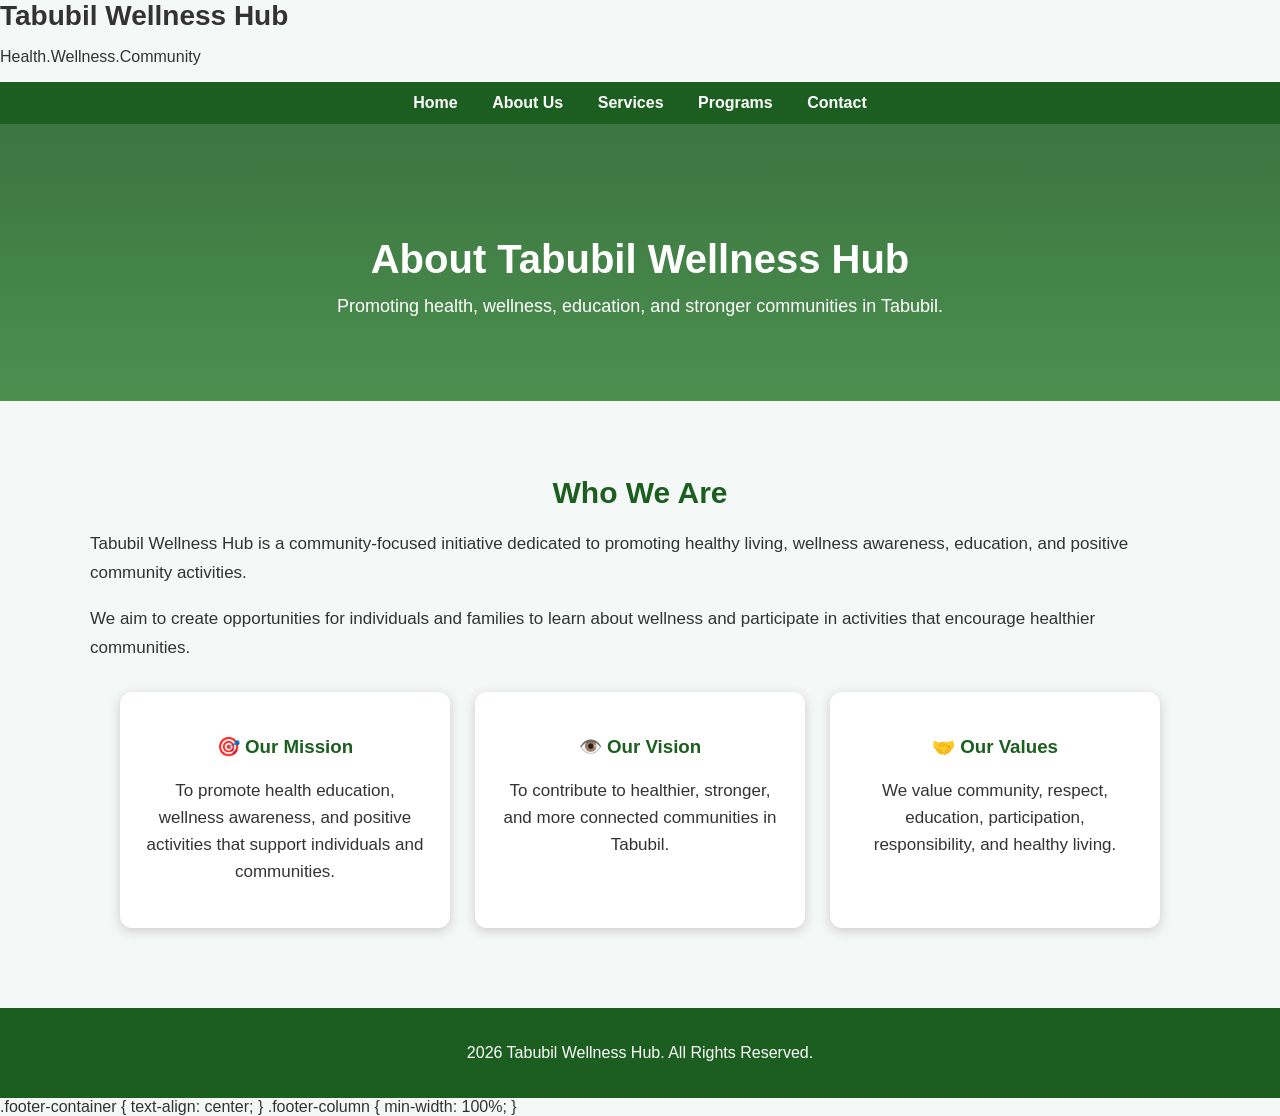
==== about.html @ 1caa2942 "Add files via upload" ====
<!DOCTYPE html>
<html lang="en">

<head>
    <meta charset="UTF-8">
    <meta name="viewport" content="width=device-width",initial-scale=1.0">

    <title>About Us-Tabubil Wellness Hub</title>

    <link rel="stylesheet"href="style.css">
</head>

<body>

    <head>
      <div class="logo">
        Tabubil Wellness Hub
      </div>

      <p>Health.Wellness.Community</p>
    </head>

    <nav>
        <a href="index.html">Home</a>
        <a href="about.html">About Us</a>
        <a  href="#services">Services</a>
        <a href="#programs">Programs</a>
        <a href="#contact">Contact</a>
    </nav>

    <section class="about-page">

    <div class="page-header">
        <h1>About Tabubil Wellness Hub</h1>
        <p>
            Promoting health, wellness, education, and stronger
            communities in Tabubil.
        </p>
    </div>

    <div class="content-container">

        <h2>Who We Are</h2>

        <p>
            Tabubil Wellness Hub is a community-focused initiative
            dedicated to promoting healthy living, wellness awareness,
            education, and positive community activities.
        </p>

        <p>
            We aim to create opportunities for individuals and families
            to learn about wellness and participate in activities that
            encourage healthier communities.
        </p>

        <div class="card-container">

            <div class="card">
                <h3>🎯 Our Mission</h3>
                <p>
                    To promote health education, wellness awareness,
                    and positive activities that support individuals
                    and communities.
                </p>
            </div>

            <div class="card">
                <h3>👁️ Our Vision</h3>
                <p>
                    To contribute to healthier, stronger, and more
                    connected communities in Tabubil.
                </p>
            </div>

            <div class="card">
                <h3>🤝 Our Values</h3>
                <p>
                    We value community, respect, education, participation,
                    responsibility, and healthy living.
                </p>
            </div>

        </div>

</section>
    </section>

    <footer>

        <p>2026 Tabubil Wellness Hub. All Rights Reserved.</p>
    </footer>

    .footer-container {
    text-align: center;
}

.footer-column {
    min-width: 100%;
}

    <script src="script.js"></script>

</body>
</html>
---- style.css ----
body{
    margin:0;
    font-family:Arial,sans-serif;
    background-color:#f4f8f6;
    color:#333;
}

header{
    background-color:#2e7d32;
    color:white;
    padding:20px;
    text-align:center;
}

nav {
    background-color: #1b5e20;
    padding: 12px;
    text-align: center;
    position: sticky;
    top: 0;
    z-index: 1000;
}

nav a{
    color:white;
    text-decoration:none;
    margin:0 15px;
    font-weight:bold;
}

.hero{
    min-height:450px;
    display:flex;
    align-items:center;
    justify-content:center;
    text-align:center;

    background-image:url("images/wellness.jpg");
    background-size:cover;
    background-position:center;

    position:relative;
}

.hero::before{
    content:"";
    position:absolute;
    top:0;
    left:0;
    width:100%;
    height:100%;
    background:rgba(0,0,0,0,4);
}

.hero-content{
    position:relative;
    color:green;
    max-width:700px;
    padding:20px;
}

.hero-content h1{
    font-size:45px;
}

.hero-content p{
    font-size:21px;
}

.button{
    display:inline-block;
    background-color:#2e7d32;
    color:white;
    padding:12px 25px;
    text-decoration:none;
    border-radius:5px;
    margin-top:15px;
}

.services{
    padding:40px 20px;
    text-align:center;
}

.service-box{
    display:inline-block;
    width:250px;
    margin:15px;
    padding:20px;
    background-color:white;
    border-radius:10px;
    box-shadow:0 2px 8px #ccc;
}

footer{
    background-color:#1b5e20;
    color:white;
    text-align:center;
    padding:20px;
    margin-top:30px;
}

.logo{
    font-size:28px;
    font-weight:bold;
    margin-bottom:10px;
}

form {
    max-width: 600px;
    margin: 20px auto;
    text-align: left;
}

input,
textarea {
    width: 100%;
    padding: 12px;
    margin-top: 8px;
    border: 1px solid #ccc;
    border-radius: 5px;
    font-size: 16px;
    box-sizing: border-box;
}

button {
    border: none;
    cursor: pointer;
    font-size: 16px;
}

@media (max-width: 768px) {

    .footer-container {
    text-align: center;
}

.footer-column {
    min-width: 100%;
}

    .logo {
        font-size: 22px;
    }

    nav {
        padding: 10px;
    }

    nav a {
        display: block;
        margin: 10px 0;
    }

    .hero {
        min-height: 350px;
    }

    .hero-content h1 {
        font-size: 32px;
    }

    .hero-content p {
        font-size: 18px;
    }

    .service-box {
        display: block;
        width: auto;
        margin: 20px 10px;
    }

    .services {
        padding: 30px 15px;
    }

    input,
    textarea {
        width: 100%;
    }

}

nav a {
    transition: 0.3s;
}

nav a:hover {
    background-color: white;
    color: #1b5e20;
    padding: 8px 12px;
    border-radius: 5px;
}

.info-section {
    padding: 50px 20px;
    text-align: center;
    max-width: 1100px;
    margin: auto;
}

.info-section h2 {
    color: #1b5e20;
    font-size: 32px;
    margin-bottom: 20px;
}

.info-section > p {
    max-width: 800px;
    margin: auto;
    line-height: 1.7;
    font-size: 17px;
}

.gallery {
    padding: 50px 20px;
    text-align: center;
    background-color: #eef7f0;
}

.gallery h2 {
    color: #1b5e20;
    font-size: 32px;
}

.gallery-container {
    display: flex;
    justify-content: center;
    gap: 25px;
    flex-wrap: wrap;
    margin-top: 30px;
}

.gallery-item {
    background-color: white;
    width: 300px;
    border-radius: 10px;
    overflow: hidden;
    box-shadow: 0 2px 8px #ccc;
}

.gallery-item img {
    width: 100%;
    height: 200px;
    object-fit: cover;
}

.gallery-item h3 {
    padding: 10px;
    color: #1b5e20;
}

form label {
    display: block;
    margin-top: 15px;
    font-weight: bold;
}

form .button {
    margin-top: 15px;
}

/* Professional page headings */
.page-header {
    background: linear-gradient(rgba(27, 94, 32, 0.85), rgba(46, 125, 50, 0.85)),
                url("images/wellness.jpg");
    background-size: cover;
    background-position: center;
    color: white;
    text-align: center;
    padding: 80px 20px;
}

.page-header h1 {
    font-size: 40px;
    margin-bottom: 10px;
}

.page-header p {
    font-size: 18px;
    max-width: 700px;
    margin: auto;
    line-height: 1.6;
}

/* Content cards */
.content-container {
    max-width: 1100px;
    margin: auto;
    padding: 50px 20px;
}

.content-container h2 {
    color: #1b5e20;
    text-align: center;
    font-size: 30px;
    margin-bottom: 20px;
}

.content-container p {
    line-height: 1.7;
    font-size: 17px;
}

/* Professional cards */
.card-container {
    display: flex;
    justify-content: center;
    gap: 25px;
    flex-wrap: wrap;
    margin-top: 30px;
}

.card {
    background: white;
    width: 280px;
    padding: 25px;
    border-radius: 12px;
    text-align: center;
    box-shadow: 0 3px 12px #ccc;
    transition: 0.3s;
}

.card:hover {
    transform: translateY(-8px);
}

.card h3 {
    color: #1b5e20;
}

.card p {
    line-height: 1.6;
}

/* Hero buttons */
.hero-buttons {
    margin-top: 25px;
}

.hero-buttons .button {
    margin: 5px;
}

.secondary-button {
    background-color: white;
    color: #1b5e20;
}

.secondary-button:hover {
    background-color: #1b5e20;
    color: white;
}

/* Programs section */
.programs {
    padding: 60px 20px;
    text-align: center;
    background-color: #f4f8f6;
}

.programs h2 {
    color: #1b5e20;
    font-size: 32px;
    margin-bottom: 10px;
}

.section-intro {
    max-width: 700px;
    margin: 0 auto 30px;
    line-height: 1.6;
    font-size: 17px;
}

.programs .button {
    margin-top: 30px;
}

/* Contact page */
.contact-section {
    background-color: #f4f8f6;
}

.contact-container {
    max-width: 1100px;
    margin: auto;
    padding: 50px 20px;
    display: flex;
    gap: 40px;
    flex-wrap: wrap;
}

.contact-info,
.contact-form {
    background-color: white;
    padding: 30px;
    border-radius: 12px;
    box-shadow: 0 3px 12px #ccc;
    flex: 1;
    min-width: 280px;
}

.contact-info h2,
.contact-form h2 {
    color: #1b5e20;
    margin-bottom: 20px;
}

.contact-info p {
    line-height: 1.7;
    margin-bottom: 20px;
}

/* Professional footer */
.footer-container {
    max-width: 1100px;
    margin: auto;
    padding: 40px 20px;
    display: flex;
    justify-content: space-between;
    gap: 40px;
    flex-wrap: wrap;
}

.footer-column {
    flex: 1;
    min-width: 220px;
}

.footer-column h3 {
    color: white;
    margin-bottom: 15px;
}

.footer-column p {
    line-height: 1.6;
}

.footer-column a {
    display: block;
    color: white;
    text-decoration: none;
    margin: 8px 0;
}

.footer-column a:hover {
    text-decoration: underline;
}

.footer-bottom {
    border-top: 1px solid #4caf50;
    text-align: center;
    padding: 15px;
}
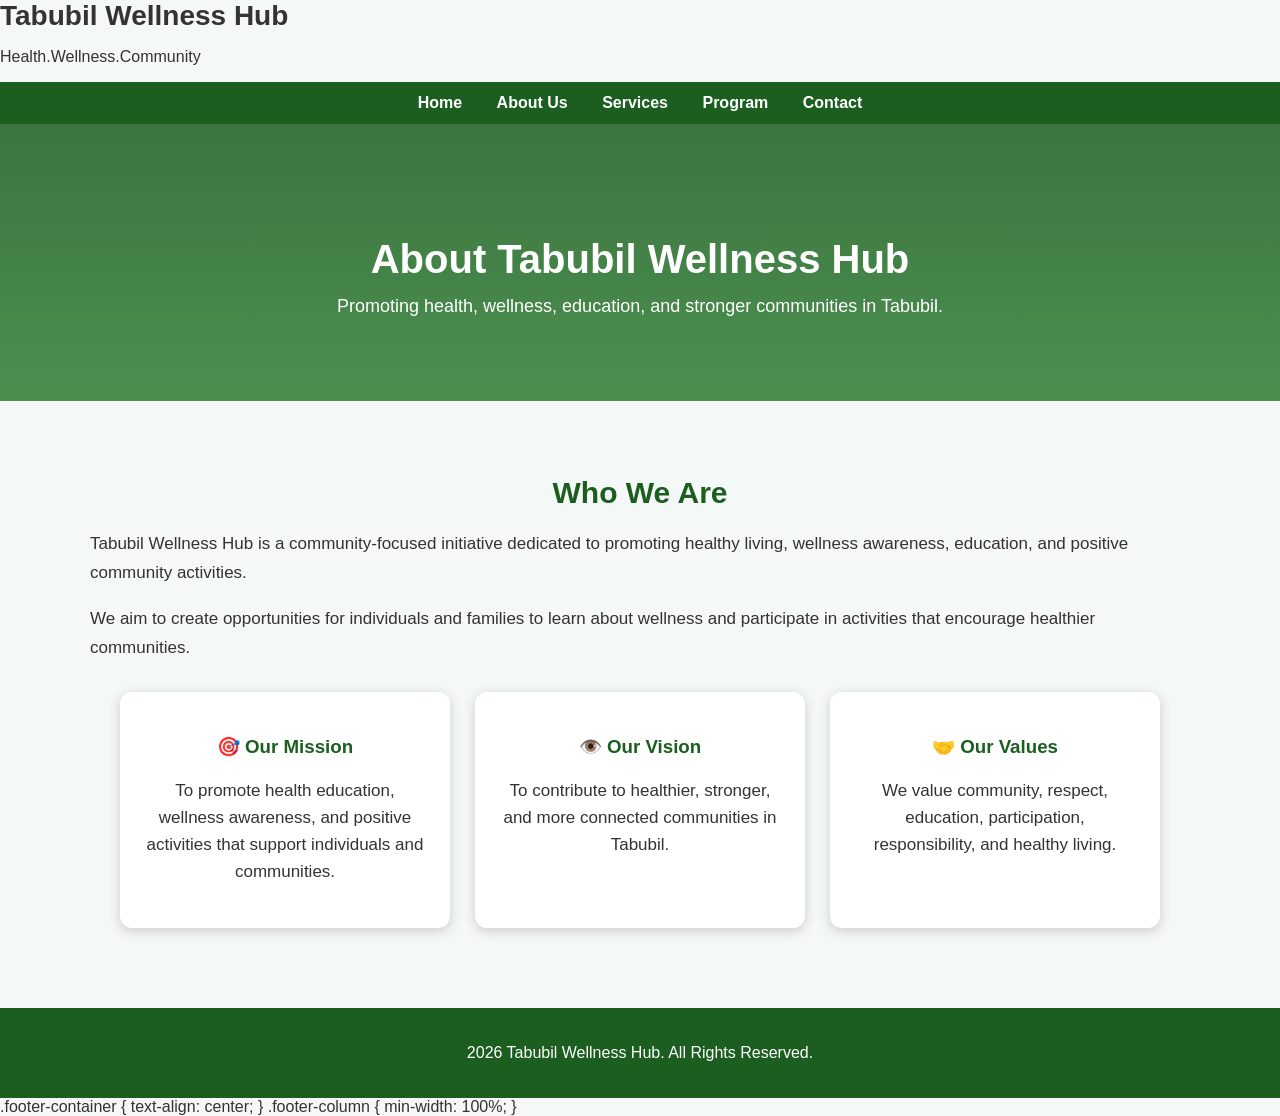
==== commit 3cd27ec3: "Update about.html" ====
--- a/about.html
+++ b/about.html
@@ -23,9 +23,9 @@
     <nav>
         <a href="index.html">Home</a>
         <a href="about.html">About Us</a>
-        <a  href="#services">Services</a>
-        <a href="#programs">Programs</a>
-        <a href="#contact">Contact</a>
+        <a  href="services.html">Services</a>
+        <a href="program.html">Program</a>
+        <a href="contact.html">Contact</a>
     </nav>
 
     <section class="about-page">
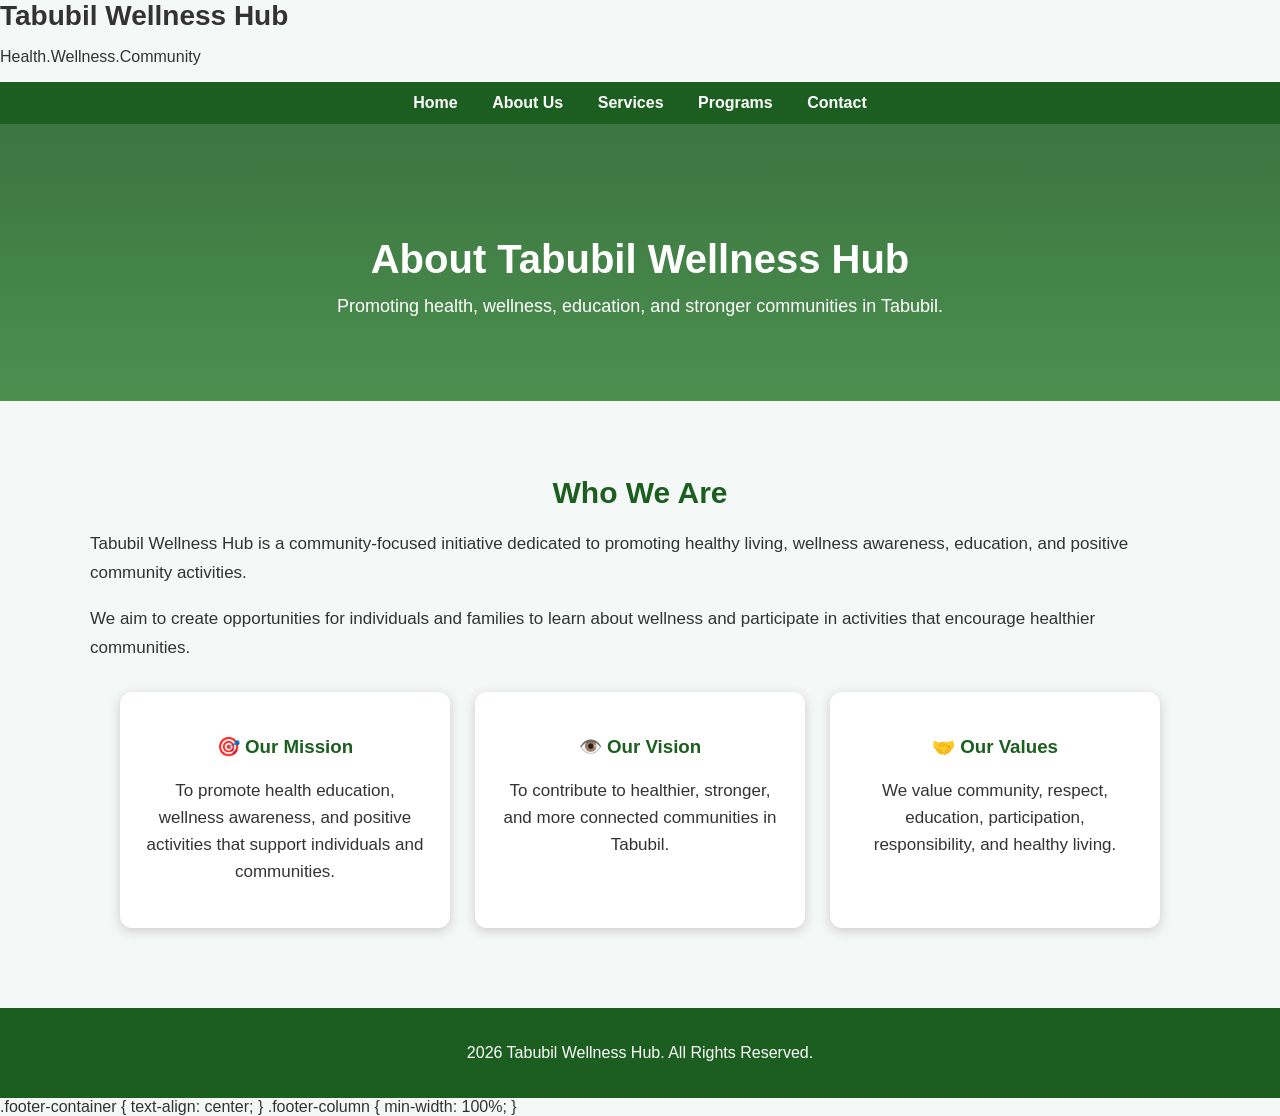
==== commit ac553239: "Update about.html" ====
--- a/about.html
+++ b/about.html
@@ -24,7 +24,7 @@
         <a href="index.html">Home</a>
         <a href="about.html">About Us</a>
         <a  href="services.html">Services</a>
-        <a href="program.html">Program</a>
+        <a href="program.html">Programs</a>
         <a href="contact.html">Contact</a>
     </nav>
 
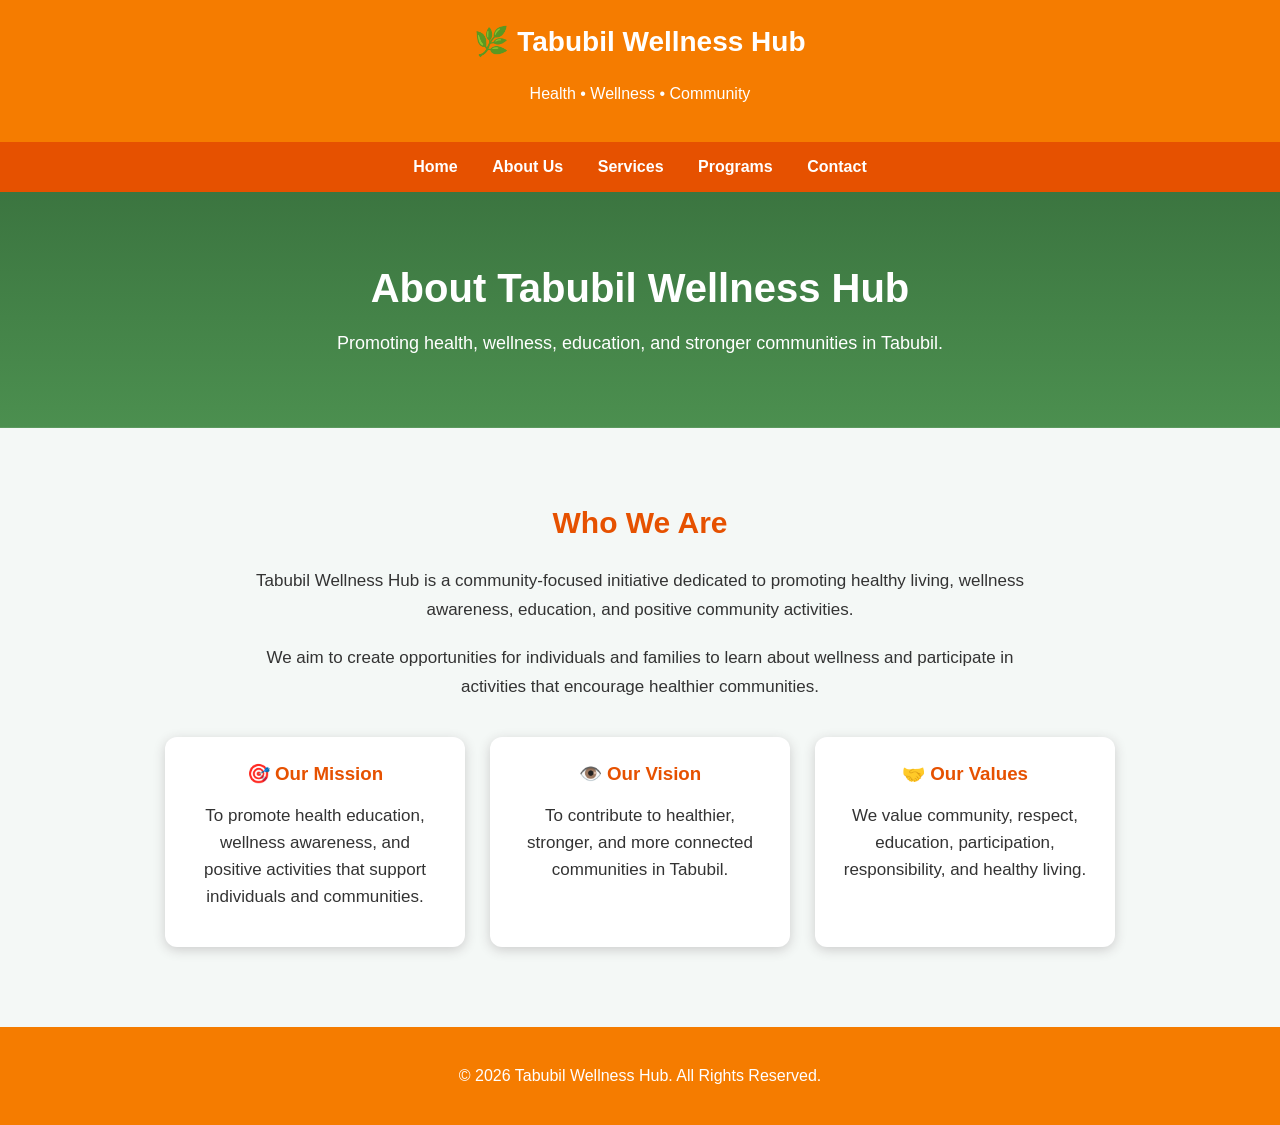
==== commit c860ddb1: "Update about.html" ====
--- a/about.html
+++ b/about.html
@@ -3,106 +3,130 @@
 
 <head>
     <meta charset="UTF-8">
-    <meta name="viewport" content="width=device-width",initial-scale=1.0">
+    <meta name="viewport" content="width=device-width, initial-scale=1.0">
 
-    <title>About Us-Tabubil Wellness Hub</title>
+    <title>About Us - Tabubil Wellness Hub</title>
 
-    <link rel="stylesheet"href="style.css">
+    <link rel="stylesheet" href="style.css">
 </head>
 
 <body>
 
-    <head>
-      <div class="logo">
-        Tabubil Wellness Hub
-      </div>
+    <header>
 
-      <p>Health.Wellness.Community</p>
-    </head>
+        <div class="logo">
+            🌿 Tabubil Wellness Hub
+        </div>
+
+        <p>Health • Wellness • Community</p>
+
+    </header>
+
 
     <nav>
+
         <a href="index.html">Home</a>
+
         <a href="about.html">About Us</a>
-        <a  href="services.html">Services</a>
-        <a href="program.html">Programs</a>
-        <a href="contact.html">Contact</a>
+
+        <a href="services.html">Services</a>
+
+        <a href="index.html#programs">Programs</a>
+
+        <a href="index.html#contact">Contact</a>
+
     </nav>
+
 
     <section class="about-page">
 
-    <div class="page-header">
-        <h1>About Tabubil Wellness Hub</h1>
-        <p>
-            Promoting health, wellness, education, and stronger
-            communities in Tabubil.
-        </p>
-    </div>
+        <div class="page-header">
 
-    <div class="content-container">
+            <h1>About Tabubil Wellness Hub</h1>
 
-        <h2>Who We Are</h2>
+            <p>
+                Promoting health, wellness, education, and stronger
+                communities in Tabubil.
+            </p>
 
-        <p>
-            Tabubil Wellness Hub is a community-focused initiative
-            dedicated to promoting healthy living, wellness awareness,
-            education, and positive community activities.
-        </p>
+        </div>
 
-        <p>
-            We aim to create opportunities for individuals and families
-            to learn about wellness and participate in activities that
-            encourage healthier communities.
-        </p>
 
-        <div class="card-container">
+        <div class="content-container">
 
-            <div class="card">
-                <h3>🎯 Our Mission</h3>
-                <p>
-                    To promote health education, wellness awareness,
-                    and positive activities that support individuals
-                    and communities.
-                </p>
-            </div>
+            <h2>Who We Are</h2>
 
-            <div class="card">
-                <h3>👁️ Our Vision</h3>
-                <p>
-                    To contribute to healthier, stronger, and more
-                    connected communities in Tabubil.
-                </p>
-            </div>
+            <p>
+                Tabubil Wellness Hub is a community-focused initiative
+                dedicated to promoting healthy living, wellness awareness,
+                education, and positive community activities.
+            </p>
 
-            <div class="card">
-                <h3>🤝 Our Values</h3>
-                <p>
-                    We value community, respect, education, participation,
-                    responsibility, and healthy living.
-                </p>
+            <p>
+                We aim to create opportunities for individuals and families
+                to learn about wellness and participate in activities that
+                encourage healthier communities.
+            </p>
+
+
+            <div class="card-container">
+
+
+                <div class="card">
+
+                    <h3>🎯 Our Mission</h3>
+
+                    <p>
+                        To promote health education, wellness awareness,
+                        and positive activities that support individuals
+                        and communities.
+                    </p>
+
+                </div>
+
+
+                <div class="card">
+
+                    <h3>👁️ Our Vision</h3>
+
+                    <p>
+                        To contribute to healthier, stronger, and more
+                        connected communities in Tabubil.
+                    </p>
+
+                </div>
+
+
+                <div class="card">
+
+                    <h3>🤝 Our Values</h3>
+
+                    <p>
+                        We value community, respect, education, participation,
+                        responsibility, and healthy living.
+                    </p>
+
+                </div>
+
+
             </div>
 
         </div>
 
-</section>
     </section>
+
 
     <footer>
 
-        <p>2026 Tabubil Wellness Hub. All Rights Reserved.</p>
+        <p>
+            © 2026 Tabubil Wellness Hub. All Rights Reserved.
+        </p>
+
     </footer>
 
-    .footer-container {
-    text-align: center;
-}
-
-.footer-column {
-    min-width: 100%;
-}
 
     <script src="script.js"></script>
 
 </body>
+
 </html>
-
-
-
--- a/style.css
+++ b/style.css
@@ -6,14 +6,14 @@
 }
 
 header{
-    background-color:#2e7d32;
+    background-color:#f57c00;
     color:white;
     padding:20px;
     text-align:center;
 }
 
 nav {
-    background-color: #1b5e20;
+    background-color: #e65100;
     padding: 12px;
     text-align: center;
     position: sticky;
@@ -54,7 +54,7 @@
 
 .hero-content{
     position:relative;
-    color:green;
+    color:orangered;
     max-width:700px;
     padding:20px;
 }
@@ -69,7 +69,7 @@
 
 .button{
     display:inline-block;
-    background-color:#2e7d32;
+    background-color:#e65100;
     color:white;
     padding:12px 25px;
     text-decoration:none;
@@ -93,7 +93,7 @@
 }
 
 footer{
-    background-color:#1b5e20;
+    background-color:#f57c00;
     color:white;
     text-align:center;
     padding:20px;
@@ -187,7 +187,7 @@
 
 nav a:hover {
     background-color: white;
-    color: #1b5e20;
+    color: #e65100;
     padding: 8px 12px;
     border-radius: 5px;
 }
@@ -200,7 +200,7 @@
 }
 
 .info-section h2 {
-    color: #1b5e20;
+    color: #e65100;
     font-size: 32px;
     margin-bottom: 20px;
 }
@@ -219,7 +219,7 @@
 }
 
 .gallery h2 {
-    color: #1b5e20;
+    color: #e65100;
     font-size: 32px;
 }
 
@@ -247,7 +247,7 @@
 
 .gallery-item h3 {
     padding: 10px;
-    color: #1b5e20;
+    color: #e65100;
 }
 
 form label {
@@ -291,7 +291,7 @@
 }
 
 .content-container h2 {
-    color: #1b5e20;
+    color: #e65100;
     text-align: center;
     font-size: 30px;
     margin-bottom: 20px;
@@ -326,7 +326,7 @@
 }
 
 .card h3 {
-    color: #1b5e20;
+    color: #e65100;
 }
 
 .card p {
@@ -344,11 +344,11 @@
 
 .secondary-button {
     background-color: white;
-    color: #1b5e20;
+    color: #e65100;
 }
 
 .secondary-button:hover {
-    background-color: #1b5e20;
+    background-color: #e65100;
     color: white;
 }
 
@@ -360,7 +360,7 @@
 }
 
 .programs h2 {
-    color: #1b5e20;
+    color: #e65100;
     font-size: 32px;
     margin-bottom: 10px;
 }
@@ -402,7 +402,7 @@
 
 .contact-info h2,
 .contact-form h2 {
-    color: #1b5e20;
+    color: #e65100;
     margin-bottom: 20px;
 }
 
@@ -448,7 +448,224 @@
 }
 
 .footer-bottom {
-    border-top: 1px solid #4caf50;
+    border-top: 1px solid #f57c00;
     text-align: center;
     padding: 15px;
-}+}
+
+/* ================================
+   TEXT AND PAGE LAYOUT
+   ================================ */
+
+body {
+    line-height: 1.6;
+}
+
+/* General headings */
+h1,
+h2,
+h3 {
+    line-height: 1.3;
+}
+
+/* Page header */
+.page-header {
+    text-align: center;
+    padding: 70px 20px;
+}
+
+.page-header h1 {
+    margin: 0 0 15px;
+}
+
+.page-header p {
+    max-width: 700px;
+    margin: 0 auto;
+}
+
+/* Main content */
+.content-container {
+    max-width: 1100px;
+    margin: 0 auto;
+    padding: 50px 20px;
+}
+
+.content-container h2 {
+    text-align: center;
+    margin-bottom: 25px;
+}
+
+.content-container > p {
+    max-width: 800px;
+    margin: 0 auto 20px;
+    text-align: center;
+}
+
+/* Cards */
+.card-container {
+    max-width: 1100px;
+    margin: 35px auto 0;
+    display: flex;
+    justify-content: center;
+    align-items: stretch;
+    gap: 25px;
+    flex-wrap: wrap;
+}
+
+.card {
+    box-sizing: border-box;
+    width: 300px;
+    min-height: 210px;
+    padding: 25px;
+    text-align: center;
+}
+
+.card h3 {
+    margin-top: 0;
+    margin-bottom: 15px;
+}
+
+.card p {
+    margin: 0;
+}
+
+/* Programs */
+.programs {
+    text-align: center;
+}
+
+.programs h2 {
+    margin-bottom: 15px;
+}
+
+.section-intro {
+    max-width: 700px;
+    margin: 0 auto 30px;
+    text-align: center;
+}
+
+/* Gallery */
+.gallery {
+    text-align: center;
+}
+
+.gallery > p {
+    max-width: 700px;
+    margin: 0 auto 30px;
+}
+
+/* Contact page */
+.contact-container {
+    max-width: 1100px;
+    margin: 0 auto;
+    padding: 50px 20px;
+    display: flex;
+    align-items: stretch;
+    gap: 40px;
+}
+
+.contact-info,
+.contact-form {
+    box-sizing: border-box;
+    flex: 1;
+}
+
+.contact-info h2,
+.contact-form h2 {
+    margin-top: 0;
+}
+
+.contact-info p {
+    margin-bottom: 20px;
+}
+
+/* Forms */
+form {
+    width: 100%;
+}
+
+form label {
+    display: block;
+    margin: 15px 0 6px;
+}
+
+input,
+textarea {
+    display: block;
+    width: 100%;
+    box-sizing: border-box;
+}
+
+textarea {
+    resize: vertical;
+}
+
+/* Footer */
+.footer-container {
+    max-width: 1100px;
+    margin: 0 auto;
+    padding: 40px 20px;
+    display: flex;
+    justify-content: space-between;
+    align-items: flex-start;
+    gap: 40px;
+}
+
+.footer-column {
+    flex: 1;
+}
+
+.footer-column h3 {
+    margin-top: 0;
+}
+
+.footer-bottom {
+    text-align: center;
+    padding: 15px 20px;
+}
+
+/* Mobile layout */
+@media (max-width: 768px) {
+
+    .page-header {
+        padding: 50px 15px;
+    }
+
+    .page-header h1 {
+        font-size: 32px;
+    }
+
+    .content-container {
+        padding: 35px 15px;
+    }
+
+    .card-container {
+        flex-direction: column;
+        align-items: center;
+    }
+
+    .card {
+        width: 100%;
+        max-width: 400px;
+    }
+
+    .contact-container {
+        flex-direction: column;
+        padding: 35px 15px;
+    }
+
+    .contact-info,
+    .contact-form {
+        width: 100%;
+    }
+
+    .footer-container {
+        flex-direction: column;
+        text-align: center;
+        align-items: center;
+    }
+
+    .footer-column {
+        width: 100%;
+    }
+}
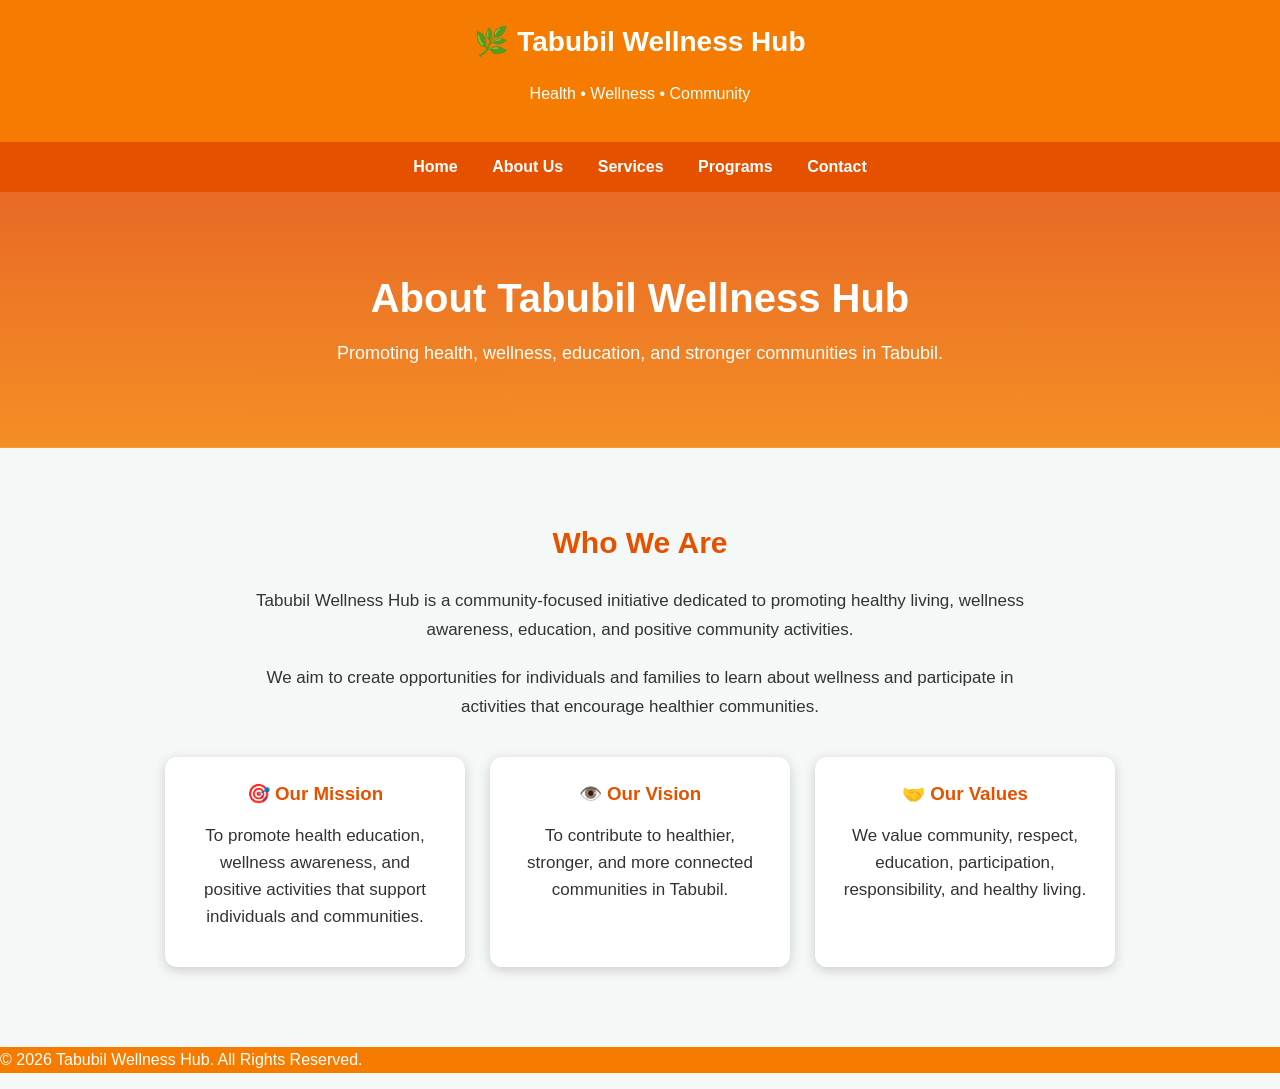
==== commit 2e3f98ce: "Add files via upload" ====
--- a/about.html
+++ b/about.html
@@ -129,4 +129,4 @@
 
 </body>
 
-</html>
+</html>
--- a/style.css
+++ b/style.css
@@ -1,16 +1,43 @@
-body{
-    margin:0;
-    font-family:Arial,sans-serif;
-    background-color:#f4f8f6;
-    color:#333;
-}
-
-header{
-    background-color:#f57c00;
-    color:white;
-    padding:20px;
-    text-align:center;
-}
+/* ================================
+   GENERAL
+   ================================ */
+
+body {
+    margin: 0;
+    font-family: Arial, sans-serif;
+    background-color: #f4f8f6;
+    color: #333;
+    line-height: 1.6;
+}
+
+h1,
+h2,
+h3 {
+    line-height: 1.3;
+}
+
+
+/* ================================
+   HEADER
+   ================================ */
+
+header {
+    background-color: #f57c00;
+    color: white;
+    padding: 20px;
+    text-align: center;
+}
+
+.logo {
+    font-size: 28px;
+    font-weight: bold;
+    margin-bottom: 10px;
+}
+
+
+/* ================================
+   NAVIGATION
+   ================================ */
 
 nav {
     background-color: #e65100;
@@ -21,106 +48,100 @@
     z-index: 1000;
 }
 
-nav a{
-    color:white;
-    text-decoration:none;
-    margin:0 15px;
-    font-weight:bold;
-}
-
-.hero{
-    min-height:450px;
-    display:flex;
-    align-items:center;
-    justify-content:center;
-    text-align:center;
-
-    background-image:url("images/wellness.jpg");
-    background-size:cover;
-    background-position:center;
-
-    position:relative;
-}
-
-.hero::before{
-    content:"";
-    position:absolute;
-    top:0;
-    left:0;
-    width:100%;
-    height:100%;
-    background:rgba(0,0,0,0,4);
-}
-
-.hero-content{
-    position:relative;
-    color:orangered;
-    max-width:700px;
-    padding:20px;
-}
-
-.hero-content h1{
-    font-size:45px;
-}
-
-.hero-content p{
-    font-size:21px;
-}
-
-.button{
-    display:inline-block;
-    background-color:#e65100;
-    color:white;
-    padding:12px 25px;
-    text-decoration:none;
-    border-radius:5px;
-    margin-top:15px;
-}
-
-.services{
-    padding:40px 20px;
-    text-align:center;
-}
-
-.service-box{
-    display:inline-block;
-    width:250px;
-    margin:15px;
-    padding:20px;
-    background-color:white;
-    border-radius:10px;
-    box-shadow:0 2px 8px #ccc;
-}
-
-footer{
-    background-color:#f57c00;
-    color:white;
-    text-align:center;
-    padding:20px;
-    margin-top:30px;
-}
-
-.logo{
-    font-size:28px;
-    font-weight:bold;
-    margin-bottom:10px;
-}
-
-form {
-    max-width: 600px;
-    margin: 20px auto;
-    text-align: left;
-}
-
-input,
-textarea {
+nav a {
+    color: white;
+    text-decoration: none;
+    margin: 0 15px;
+    font-weight: bold;
+    transition: 0.3s;
+}
+
+nav a:hover {
+    background-color: white;
+    color: #e65100;
+    padding: 8px 12px;
+    border-radius: 5px;
+}
+
+
+/* ================================
+   HERO SECTION
+   ================================ */
+
+.hero {
+    min-height: 450px;
+    display: flex;
+    align-items: center;
+    justify-content: center;
+    text-align: center;
+
+    background-image: url("images/wellness.jpg");
+    background-size: cover;
+    background-position: center;
+
+    position: relative;
+}
+
+.hero::before {
+    content: "";
+    position: absolute;
+    top: 0;
+    left: 0;
     width: 100%;
-    padding: 12px;
-    margin-top: 8px;
-    border: 1px solid #ccc;
+    height: 100%;
+    background: rgba(0, 0, 0, 0.4);
+}
+
+.hero-content {
+    position: relative;
+    color: white;
+    max-width: 700px;
+    padding: 20px;
+}
+
+.hero-content h1 {
+    font-size: 45px;
+}
+
+.hero-content p {
+    font-size: 21px;
+}
+
+
+/* ================================
+   BUTTONS
+   ================================ */
+
+.button {
+    display: inline-block;
+    background-color: #e65100;
+    color: white;
+    padding: 12px 25px;
+    text-decoration: none;
     border-radius: 5px;
-    font-size: 16px;
-    box-sizing: border-box;
+    margin-top: 15px;
+}
+
+.button:hover {
+    opacity: 0.9;
+}
+
+.hero-buttons {
+    margin-top: 25px;
+}
+
+.hero-buttons .button {
+    margin: 5px;
+}
+
+.secondary-button {
+    background-color: white;
+    color: #e65100;
+}
+
+.secondary-button:hover {
+    background-color: #e65100;
+    color: white;
 }
 
 button {
@@ -129,68 +150,30 @@
     font-size: 16px;
 }
 
-@media (max-width: 768px) {
-
-    .footer-container {
-    text-align: center;
-}
-
-.footer-column {
-    min-width: 100%;
-}
-
-    .logo {
-        font-size: 22px;
-    }
-
-    nav {
-        padding: 10px;
-    }
-
-    nav a {
-        display: block;
-        margin: 10px 0;
-    }
-
-    .hero {
-        min-height: 350px;
-    }
-
-    .hero-content h1 {
-        font-size: 32px;
-    }
-
-    .hero-content p {
-        font-size: 18px;
-    }
-
-    .service-box {
-        display: block;
-        width: auto;
-        margin: 20px 10px;
-    }
-
-    .services {
-        padding: 30px 15px;
-    }
-
-    input,
-    textarea {
-        width: 100%;
-    }
-
-}
-
-nav a {
-    transition: 0.3s;
-}
-
-nav a:hover {
+
+/* ================================
+   SERVICES
+   ================================ */
+
+.services {
+    padding: 40px 20px;
+    text-align: center;
+}
+
+.service-box {
+    display: inline-block;
+    width: 250px;
+    margin: 15px;
+    padding: 20px;
     background-color: white;
-    color: #e65100;
-    padding: 8px 12px;
-    border-radius: 5px;
-}
+    border-radius: 10px;
+    box-shadow: 0 2px 8px #ccc;
+}
+
+
+/* ================================
+   INFO SECTION
+   ================================ */
 
 .info-section {
     padding: 50px 20px;
@@ -212,6 +195,148 @@
     font-size: 17px;
 }
 
+
+/* ================================
+   PAGE HEADER
+   ================================ */
+
+.page-header {
+    background:
+        linear-gradient(
+            rgba(230, 81, 0, 0.85),
+            rgba(245, 124, 0, 0.85)
+        ),
+        url("images/wellness.jpg");
+
+    background-size: cover;
+    background-position: center;
+
+    color: white;
+    text-align: center;
+    padding: 80px 20px;
+}
+
+.page-header h1 {
+    font-size: 40px;
+    margin: 0 0 15px;
+}
+
+.page-header p {
+    font-size: 18px;
+    max-width: 700px;
+    margin: auto;
+    line-height: 1.6;
+}
+
+
+/* ================================
+   CONTENT
+   ================================ */
+
+.content-container {
+    max-width: 1100px;
+    margin: 0 auto;
+    padding: 50px 20px;
+}
+
+.content-container h2 {
+    color: #e65100;
+    text-align: center;
+    font-size: 30px;
+    margin-bottom: 25px;
+}
+
+.content-container p {
+    line-height: 1.7;
+    font-size: 17px;
+}
+
+.content-container > p {
+    max-width: 800px;
+    margin: 0 auto 20px;
+    text-align: center;
+}
+
+
+/* ================================
+   CARDS
+   ================================ */
+
+.card-container {
+    max-width: 1100px;
+    margin: 35px auto 0;
+
+    display: flex;
+    justify-content: center;
+    align-items: stretch;
+
+    gap: 25px;
+    flex-wrap: wrap;
+}
+
+.card {
+    box-sizing: border-box;
+    background: white;
+    width: 300px;
+    min-height: 210px;
+    padding: 25px;
+
+    border-radius: 12px;
+    text-align: center;
+
+    box-shadow: 0 3px 12px #ccc;
+    transition: 0.3s;
+}
+
+.card:hover {
+    transform: translateY(-8px);
+}
+
+.card h3 {
+    color: #e65100;
+    margin-top: 0;
+    margin-bottom: 15px;
+}
+
+.card p {
+    line-height: 1.6;
+    margin: 0;
+}
+
+
+/* ================================
+   PROGRAMS
+   ================================ */
+
+.programs {
+    padding: 60px 20px;
+    text-align: center;
+    background-color: #f4f8f6;
+}
+
+.programs h2 {
+    color: #e65100;
+    font-size: 32px;
+    margin-bottom: 15px;
+}
+
+.section-intro {
+    max-width: 700px;
+    margin: 0 auto 30px;
+    line-height: 1.6;
+    font-size: 17px;
+    text-align: center;
+}
+
+.programs .button {
+    margin-top: 30px;
+}
+
+
+/* ================================
+   GALLERY
+   ================================ */
+
 .gallery {
     padding: 50px 20px;
     text-align: center;
@@ -221,6 +346,11 @@
 .gallery h2 {
     color: #e65100;
     font-size: 32px;
+}
+
+.gallery > p {
+    max-width: 700px;
+    margin: 0 auto 30px;
 }
 
 .gallery-container {
@@ -250,343 +380,22 @@
     color: #e65100;
 }
 
-form label {
-    display: block;
-    margin-top: 15px;
-    font-weight: bold;
-}
-
-form .button {
-    margin-top: 15px;
-}
-
-/* Professional page headings */
-.page-header {
-    background: linear-gradient(rgba(27, 94, 32, 0.85), rgba(46, 125, 50, 0.85)),
-                url("images/wellness.jpg");
-    background-size: cover;
-    background-position: center;
-    color: white;
-    text-align: center;
-    padding: 80px 20px;
-}
-
-.page-header h1 {
-    font-size: 40px;
-    margin-bottom: 10px;
-}
-
-.page-header p {
-    font-size: 18px;
-    max-width: 700px;
-    margin: auto;
-    line-height: 1.6;
-}
-
-/* Content cards */
-.content-container {
-    max-width: 1100px;
-    margin: auto;
-    padding: 50px 20px;
-}
-
-.content-container h2 {
-    color: #e65100;
-    text-align: center;
-    font-size: 30px;
-    margin-bottom: 20px;
-}
-
-.content-container p {
-    line-height: 1.7;
-    font-size: 17px;
-}
-
-/* Professional cards */
-.card-container {
-    display: flex;
-    justify-content: center;
-    gap: 25px;
-    flex-wrap: wrap;
-    margin-top: 30px;
-}
-
-.card {
-    background: white;
-    width: 280px;
-    padding: 25px;
-    border-radius: 12px;
-    text-align: center;
-    box-shadow: 0 3px 12px #ccc;
-    transition: 0.3s;
-}
-
-.card:hover {
-    transform: translateY(-8px);
-}
-
-.card h3 {
-    color: #e65100;
-}
-
-.card p {
-    line-height: 1.6;
-}
-
-/* Hero buttons */
-.hero-buttons {
-    margin-top: 25px;
-}
-
-.hero-buttons .button {
-    margin: 5px;
-}
-
-.secondary-button {
-    background-color: white;
-    color: #e65100;
-}
-
-.secondary-button:hover {
-    background-color: #e65100;
-    color: white;
-}
-
-/* Programs section */
-.programs {
-    padding: 60px 20px;
-    text-align: center;
-    background-color: #f4f8f6;
-}
-
-.programs h2 {
-    color: #e65100;
-    font-size: 32px;
-    margin-bottom: 10px;
-}
-
-.section-intro {
-    max-width: 700px;
-    margin: 0 auto 30px;
-    line-height: 1.6;
-    font-size: 17px;
-}
-
-.programs .button {
-    margin-top: 30px;
-}
-
-/* Contact page */
-.contact-section {
-    background-color: #f4f8f6;
-}
-
-.contact-container {
-    max-width: 1100px;
-    margin: auto;
-    padding: 50px 20px;
-    display: flex;
-    gap: 40px;
-    flex-wrap: wrap;
-}
-
-.contact-info,
-.contact-form {
-    background-color: white;
-    padding: 30px;
-    border-radius: 12px;
-    box-shadow: 0 3px 12px #ccc;
-    flex: 1;
-    min-width: 280px;
-}
-
-.contact-info h2,
-.contact-form h2 {
-    color: #e65100;
-    margin-bottom: 20px;
-}
-
-.contact-info p {
-    line-height: 1.7;
-    margin-bottom: 20px;
-}
-
-/* Professional footer */
-.footer-container {
-    max-width: 1100px;
-    margin: auto;
-    padding: 40px 20px;
-    display: flex;
-    justify-content: space-between;
-    gap: 40px;
-    flex-wrap: wrap;
-}
-
-.footer-column {
-    flex: 1;
-    min-width: 220px;
-}
-
-.footer-column h3 {
-    color: white;
-    margin-bottom: 15px;
-}
-
-.footer-column p {
-    line-height: 1.6;
-}
-
-.footer-column a {
-    display: block;
-    color: white;
-    text-decoration: none;
-    margin: 8px 0;
-}
-
-.footer-column a:hover {
-    text-decoration: underline;
-}
-
-.footer-bottom {
-    border-top: 1px solid #f57c00;
-    text-align: center;
-    padding: 15px;
-}
-
-/* ================================
-   TEXT AND PAGE LAYOUT
-   ================================ */
-
-body {
-    line-height: 1.6;
-}
-
-/* General headings */
-h1,
-h2,
-h3 {
-    line-height: 1.3;
-}
-
-/* Page header */
-.page-header {
-    text-align: center;
-    padding: 70px 20px;
-}
-
-.page-header h1 {
-    margin: 0 0 15px;
-}
-
-.page-header p {
-    max-width: 700px;
-    margin: 0 auto;
-}
-
-/* Main content */
-.content-container {
-    max-width: 1100px;
-    margin: 0 auto;
-    padding: 50px 20px;
-}
-
-.content-container h2 {
-    text-align: center;
-    margin-bottom: 25px;
-}
-
-.content-container > p {
-    max-width: 800px;
-    margin: 0 auto 20px;
-    text-align: center;
-}
-
-/* Cards */
-.card-container {
-    max-width: 1100px;
-    margin: 35px auto 0;
-    display: flex;
-    justify-content: center;
-    align-items: stretch;
-    gap: 25px;
-    flex-wrap: wrap;
-}
-
-.card {
-    box-sizing: border-box;
-    width: 300px;
-    min-height: 210px;
-    padding: 25px;
-    text-align: center;
-}
-
-.card h3 {
-    margin-top: 0;
-    margin-bottom: 15px;
-}
-
-.card p {
-    margin: 0;
-}
-
-/* Programs */
-.programs {
-    text-align: center;
-}
-
-.programs h2 {
-    margin-bottom: 15px;
-}
-
-.section-intro {
-    max-width: 700px;
-    margin: 0 auto 30px;
-    text-align: center;
-}
-
-/* Gallery */
-.gallery {
-    text-align: center;
-}
-
-.gallery > p {
-    max-width: 700px;
-    margin: 0 auto 30px;
-}
-
-/* Contact page */
-.contact-container {
-    max-width: 1100px;
-    margin: 0 auto;
-    padding: 50px 20px;
-    display: flex;
-    align-items: stretch;
-    gap: 40px;
-}
-
-.contact-info,
-.contact-form {
-    box-sizing: border-box;
-    flex: 1;
-}
-
-.contact-info h2,
-.contact-form h2 {
-    margin-top: 0;
-}
-
-.contact-info p {
-    margin-bottom: 20px;
-}
-
-/* Forms */
+
+/* ================================
+   FORMS
+   ================================ */
+
 form {
     width: 100%;
+    max-width: 600px;
+    margin: 20px auto;
+    text-align: left;
 }
 
 form label {
     display: block;
     margin: 15px 0 6px;
+    font-weight: bold;
 }
 
 input,
@@ -594,38 +403,156 @@
     display: block;
     width: 100%;
     box-sizing: border-box;
+
+    padding: 12px;
+    margin-top: 8px;
+
+    border: 1px solid #ccc;
+    border-radius: 5px;
+
+    font-size: 16px;
 }
 
 textarea {
     resize: vertical;
 }
 
-/* Footer */
+form .button {
+    margin-top: 15px;
+}
+
+
+/* ================================
+   CONTACT
+   ================================ */
+
+.contact-section {
+    background-color: #f4f8f6;
+}
+
+.contact-container {
+    max-width: 1100px;
+    margin: 0 auto;
+    padding: 50px 20px;
+
+    display: flex;
+    align-items: stretch;
+    gap: 40px;
+}
+
+.contact-info,
+.contact-form {
+    box-sizing: border-box;
+
+    background-color: white;
+    padding: 30px;
+
+    border-radius: 12px;
+    box-shadow: 0 3px 12px #ccc;
+
+    flex: 1;
+    min-width: 280px;
+}
+
+.contact-info h2,
+.contact-form h2 {
+    color: #e65100;
+    margin-top: 0;
+    margin-bottom: 20px;
+}
+
+.contact-info p {
+    line-height: 1.7;
+    margin-bottom: 20px;
+}
+
+
+/* ================================
+   FOOTER
+   ================================ */
+
+footer {
+    background-color: #f57c00;
+    color: white;
+    margin-top: 30px;
+}
+
 .footer-container {
     max-width: 1100px;
     margin: 0 auto;
     padding: 40px 20px;
+
     display: flex;
     justify-content: space-between;
     align-items: flex-start;
+
     gap: 40px;
+    flex-wrap: wrap;
 }
 
 .footer-column {
     flex: 1;
+    min-width: 220px;
 }
 
 .footer-column h3 {
+    color: white;
     margin-top: 0;
+    margin-bottom: 15px;
+}
+
+.footer-column p {
+    line-height: 1.6;
+}
+
+.footer-column a {
+    display: block;
+    color: white;
+    text-decoration: none;
+    margin: 8px 0;
+}
+
+.footer-column a:hover {
+    text-decoration: underline;
 }
 
 .footer-bottom {
+    border-top: 1px solid #e65100;
     text-align: center;
     padding: 15px 20px;
 }
 
-/* Mobile layout */
+
+/* ================================
+   MOBILE
+   ================================ */
+
 @media (max-width: 768px) {
+
+    .logo {
+        font-size: 22px;
+    }
+
+    nav {
+        padding: 10px;
+    }
+
+    nav a {
+        display: block;
+        margin: 10px 0;
+    }
+
+    .hero {
+        min-height: 350px;
+    }
+
+    .hero-content h1 {
+        font-size: 32px;
+    }
+
+    .hero-content p {
+        font-size: 18px;
+    }
 
     .page-header {
         padding: 50px 15px;
@@ -647,6 +574,16 @@
     .card {
         width: 100%;
         max-width: 400px;
+    }
+
+    .service-box {
+        display: block;
+        width: auto;
+        margin: 20px 10px;
+    }
+
+    .services {
+        padding: 30px 15px;
     }
 
     .contact-container {
@@ -668,4 +605,4 @@
     .footer-column {
         width: 100%;
     }
-}
+}
